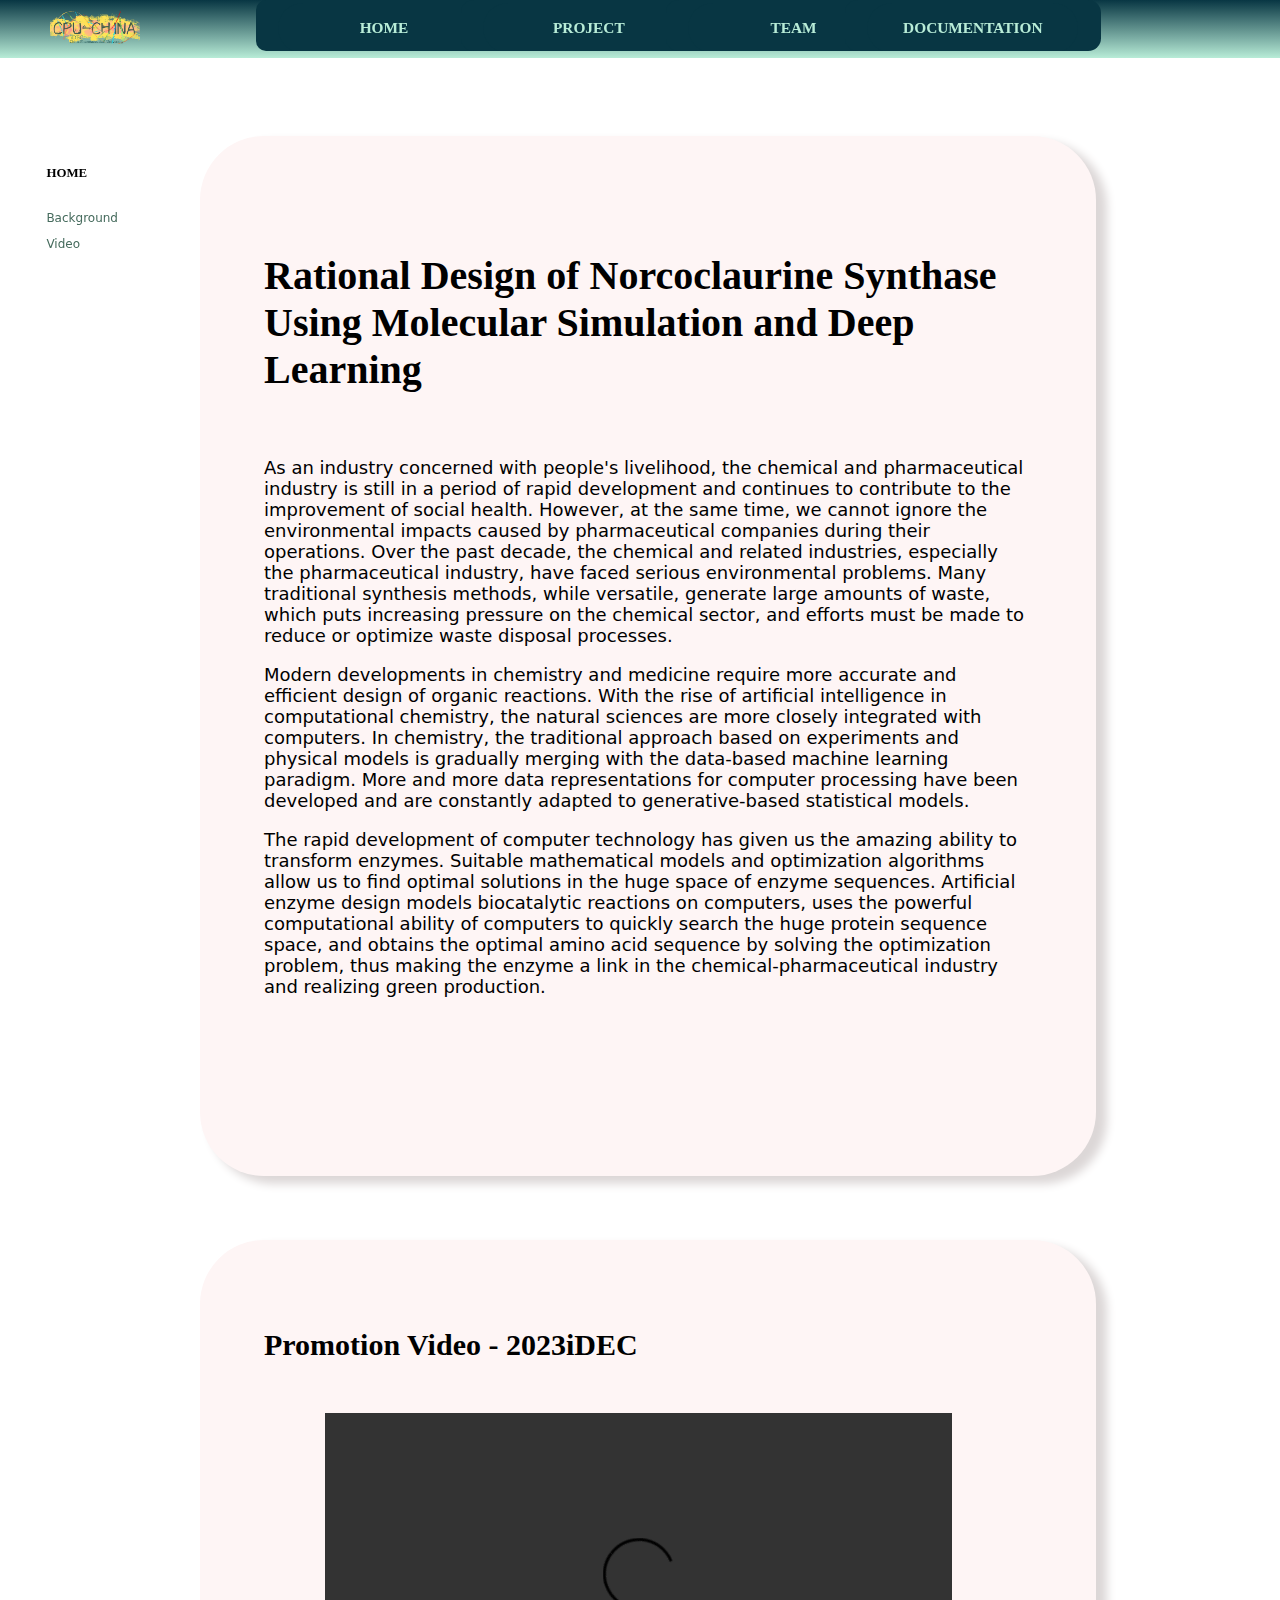
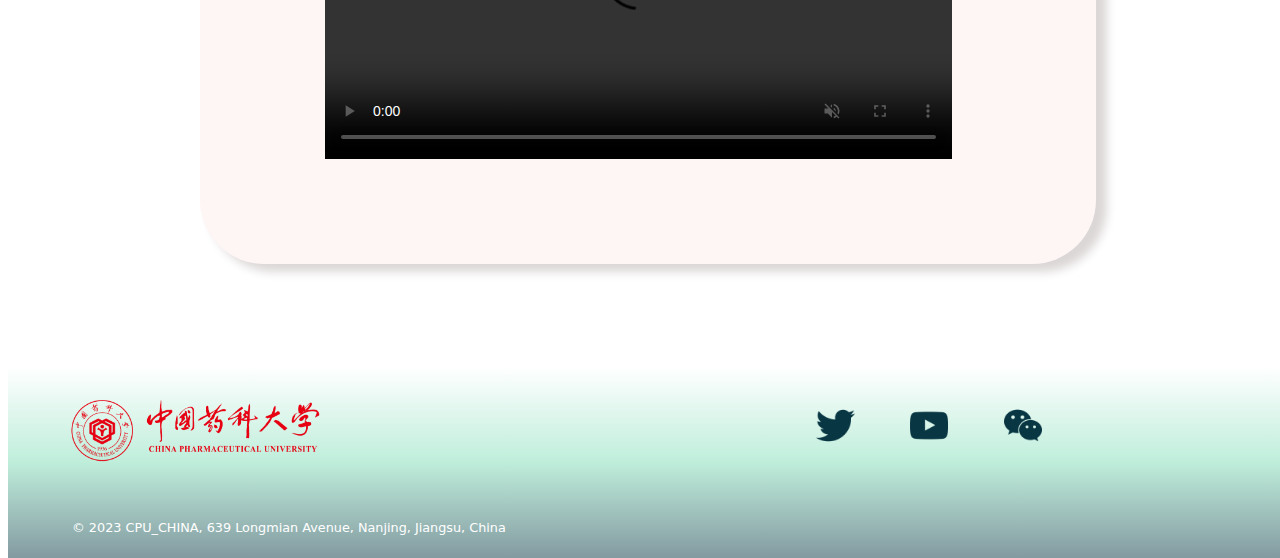
==== index.html @ 5f78f817 "Fix Path" ====
<!doctype html>
<html lang="en">
<head>
<meta charset="utf-8">
<meta http-equiv="X-UA-Compatible" content="IE=edge,chrome=1"><meta http-equiv="Content-Type" content="text/html; charset=utf-8"><meta name="applicable-device" content="mobile"><meta name="renderer" content="webkit"><meta name="force-rendering" content="webkit"><meta name="viewport" content="width=device-width,initial-scale=1,minimum-scale=1,maximum-scale=1,user-scalable=no,viewport-fit=cover">
<title>index</title>
	<link rel="icon" href="../images/icon.png" size="16×16">
	<link href="index.css" rel="stylesheet" type="text/css">

</head>

<body>
	<div id="top">
	<button onclick="topFunction()" id="myBtn" title="Back to top"></button>
<script>
// 当网页向下滑动 20px 出现"返回顶部" 按钮
window.onscroll = function() {scrollFunction()};
 
function scrollFunction() {console.log(121);
    if (document.body.scrollTop > 20 || document.documentElement.scrollTop > 20) {
        document.getElementById("myBtn").style.display = "block";
    } else {
        document.getElementById("myBtn").style.display = "none";
    }
}
 
// 点击按钮，返回顶部
function topFunction() {
    document.body.scrollTop = 0;
    document.documentElement.scrollTop = 0;
}
</script>
	</div>
	<div id="float">
		<h6>HOME</h6>
		
		<p style="font-size:1.2rem"><a href="#aaa" class="website">Background</a></p>
		<p style="font-size:1.2rem"><a href="#bbb" class="website">Video</a></p>
		
	</div>
		<div id="nav">
		<img src="images/队伍logo.png" alt="" style="width:7.025vw;height:3.325vw;margin-right:10rem;margin-left:5rem;margin-top:0.6vw"/>
		<div class="items">
        <div class="menu">
		<a href="../index.html" class="function">HOME</a>
			</div>
		</div>
		<div class="items">
			<div class="menu1">
		<a href="../html/PROJECT.html" class="function">PROJECT</a>
		<div class="drop"><a href="PROJECT.html#aaa">Introduction</a></div>
		<div class="drop"><a href="PROJECT.html#bbb">Results</a></div>
        <div class="drop"><a href="TIMELINE.html">Timeline</a></div>
			</div>
		</div>
		<div class="items">
			<div class="menu2">
			<a href="../html/MEMBERS.html" class="function">TEAM</a>
                <div class="drop"><a href="MEMBERS.html#aaa">Members</a></div>
                <div class="drop"><a href="SOCIAL MEDIA.html#aaa">Social Media</a></div>
				<div class="drop"><a href="SOCIAL MEDIA.html#bbb">Sponsors</a></div>
			</div>
		</div>
		<div class="items">
			<div class="menu3">
			<span><a href="../html/DOCUMENTATION.html" class="function">DOCUMENTATION</a></span>
                <div class="drop"><a href="DOCUMENTATION.html#aaa">Models</a></div>
                <div class="drop"><a href="DOCUMENTATION.html#bbb">Protocols</a></div>
				<div class="drop"><a href="DOCUMENTATION.html#ccc">Webinar China</a></div>
	</div>
		</div>
	</div>
<div id="aaa">
	<h1 style="font-family:Baskerville, Baskerville, 'Palatino Linotype', Palatino, 'Century Schoolbook L', 'Times New Roman', 'serif', Palatino">Rational Design of Norcoclaurine Synthase
Using Molecular Simulation and Deep Learning</h1>
	<p>As an industry concerned with people's livelihood, the chemical and pharmaceutical industry is still in a period of rapid development and continues to contribute to the improvement of social health. However, at the same time, we cannot ignore the environmental impacts caused by pharmaceutical companies during their operations. Over the past decade, the chemical and related industries, especially the pharmaceutical industry, have faced serious environmental problems. Many traditional synthesis methods, while versatile, generate large amounts of waste, which puts increasing pressure on the chemical sector, and efforts must be made to reduce or optimize waste disposal processes.</p>
	<p>Modern developments in chemistry and medicine require more accurate and efficient design of organic reactions. With the rise of artificial intelligence in computational chemistry, the natural sciences are more closely integrated with computers. In chemistry, the traditional approach based on experiments and physical models is gradually merging with the data-based machine learning paradigm. More and more data representations for computer processing have been developed and are constantly adapted to generative-based statistical models.</p>
	<p>The rapid development of computer technology has given us the amazing ability to transform enzymes. Suitable mathematical models and optimization algorithms allow us to find optimal solutions in the huge space of enzyme sequences. Artificial enzyme design models biocatalytic reactions on computers, uses the powerful computational ability of computers to quickly search the huge protein sequence space, and obtains the optimal amino acid sequence by solving the optimization problem, thus making the enzyme a link in the chemical-pharmaceutical industry and realizing green production.</p>
	</div>
	<div id="bbb">
		<h2>Promotion Video - 2023iDEC</h2>
		  <video alt="CPU_CHINA - Promotion Video - 2023iDEC" style="z-index:-1; width:49vw;height: 27vw;margin-top:2vw;margin-left:8%" controls autoplay loop muted>  
    		<source src="Video.mp4" type="video/mp4">  
		</video>
	</div>
	
	<div id="foot">
		<div style="height:0;margin-bottom:1vw">
	  <img src="images/药大logo.png" style="width:21.048vw;height:6vw;margin-left:4.2vw;margin-top:2vw" alt=""/></div>
		<p style="float: left;color:white;font-size: 1vw;z-index:-111;margin-left:5vw;margin-top:11vw">© 2023 CPU_CHINA, 639 Longmian Avenue, Nanjing, Jiangsu, China</p>
	<div class="row2">
			  <a href="https://twitter.com/CPUiDEC" title="X/twitter" target="_blank">
				  <span class="pichange">
					  <img src="images/推特.png" style="width:3vw;height:3vw" alt=""/>
					  <img src="images/推特 (1).png" style="width:3vw;height:3vw" alt=""/>
				  </span></a>
					<a href="https://www.youtube.com/channel/UC6F-a6IRl6As4OQupKKFChA" title="YouTube" target="_blank">
						<span class="pichange">
							<img src="images/youtube-play.png" style="width:3vw;height:3vw" alt=""/>
				    <img src="images/youtube-play (1).png" style="width:3vw;height:3vw" alt=""/> </span></a>
					<a href="https://mp.weixin.qq.com/s/IXvS5gNCoC4EXbNunYW3pA" title="WeChat" target="_blank">
						<span class="pichange">
							<img src="images/微信 (2).png" style="width:3vw;height:3vw" alt=""/><img src="images/微信 (3).png" style="width:3vw;height:3vw" alt=""/>
					</span></a>
						
	  </div>
		

	</div>
</body>
</html>
---- index.css ----
@charset "utf-8";
/* CSS Document */
html,body{
	font-size:10px;
	width:100%;
}
body{
	min-width: 1200px;
	overflow: scroll
}
a{
	text-decoration: none
}
@media(max-width:600px){
	body{width:100vw;}
	#nav{width:100vw}
	#aaa{width:100vw}
	#eee{width:100vw}
	#ddd{width:100vw}
	#bbb{width:100vw}
	#ccc{width:100vw}
	}
@media(max-width:700px){
	body{width:100vw;}
	#nav{width:100vw}
	#aaa{width:100vw}
	#eee{width:100vw}
	#ddd{width:100vw}
	#bbb{width:100vw}
	#ccc{width:100vw}
}
@media(max-width:800px){
	body{width:100vw;}
	#nav{width:100vw}
	#aaa{width:100vw}
	#eee{width:100vw}
	#ddd{width:100vw}
	#bbb{width:100vw}
	#ccc{width:100vw}
}
@media(max-width:960px){
	body{width:100vw;}
	#nav{width:100vw}
	#aaa{width:100vw}
	#eee{width:100vw}
	#ddd{width:100vw}
	#bbb{width:100vw}
	#ccc{width:100vw}
}
@media(max-width:1100px){
	body{width:100vw;}
	#nav{width:100vw}
	#aaa{width:100vw}
	#eee{width:100vw}
	#ddd{width:100vw}
	#bbb{width:100vw}
	#ccc{width:100vw}
}
@media(max-width:1200px){
	body{width:100vw;}
	#nav{width:100vw}
	#aaa{width:100vw}
	#eee{width:100vw}
	#ddd{width:100vw}
	#bbb{width:100vw}
	#ccc{width:100vw}
}
@media(max-width:1300px){
	body{width:100vw;}
	#nav{width:100vw}
	#aaa{width:100vw}
	#eee{width:100vw}
	#ddd{width:100vw}
	#bbb{width:100vw}
	#ccc{width:100vw}
}
@media(max-width:1400px){
	body{width:100vw;}
	#nav{width:100vw}
	#aaa{width:100vw}
	#eee{width:100vw}
	#ddd{width:100vw}
	#bbb{width:100vw}
	#ccc{width:100vw}
}
@media(max-width:1500px){
	body{width:100vw;}
	#nav{width:100vw}
	#aaa{width:100vw}
	#eee{width:100vw}
	#ddd{width:100vw}
	#bbb{width:100vw}
	#ccc{width:100vw}
}
@media(max-width:1600px){
	body{width:100vw;}
	#nav{width:100vw}
	#aaa{width:100vw}
	#eee{width:100vw}
	#ddd{width:100vw}
	#bbb{width:100vw}
	#ccc{width:100vw}
}
main{
	width:min(70ch,100% - 4rem);
	margin-inline:auto;
}
h1{
	font-size: 4rem;
	font-family:Baskerville, "Palatino Linotype", Palatino, "Century Schoolbook L", "Times New Roman", "serif";
	margin-bottom: 5vw
}
h2{
	font-size: 3rem;
}
h3{
	font-size: 2rem;
}
p{
	font-size:1.8rem;
	font-family:Segoe, "Segoe UI", "DejaVu Sans", "Trebuchet MS", Verdana, "sans-serif";
	word-break: normal;
	
}
#myBtn {
			position: fixed;
			bottom: 8vw;
			right: 4vw;
			z-index: 99;
			border: none;
			cursor: pointer;
			inline-height:0;
			font-size:0;
			width:7.5rem;
			height:7.5rem;
			background-color:rgba(0,0,0,0.00);
			background-image: url("images/组件 1 – 4.png");
			opacity: 0.6;
			background-repeat: no-repeat;
			}
#myBtn:hover {
	filter:drop-shadow(4px 4px 4px rgba(12,0,0,0.2));
	opacity: 1
}
#nav{
	position: fixed;
	width:100%;
	height:4.5vw;
	float:left;
	background:linear-gradient(rgba(8,54,67,1),rgba(184,236,215,1));
	top:0;
	left:0;
	right:0
	
}
/*侧边导航栏*/

#float{
	height:20vw;
	position: fixed;
	margin-top:10vw;
	margin-left: 3vw;
	font-size: 1.5vw;
	font-weight: normal
	
}
#aaa{
	width:60%;
	height:95rem;
	float:left;
	margin-left:15vw;
	margin-top:10vw;
	padding-top:7vw;
	padding-left:5vw;
	padding-right:5vw;
	background-color: #FEF5F5;
	border-radius: 5vw;
	box-shadow: 10px 7px 10px 1px #DCD7D7;
	
}
#eee{
	width:60%;
	height:70rem;
	float:left;
	margin-left:15vw;
	margin-top:5vw;
	padding-top:5vw;
	padding-left:5vw;
	padding-right:5vw;
	background-color: #FEF5F5;
	border-radius: 5vw;
	box-shadow: 10px 7px 10px 1px #DCD7D7 ;
}
#ddd{
	width:60%;
	height:85rem;
	float:left;
	margin-left:15vw;
	margin-top:5vw;
	padding-top:5vw;
	padding-left:5vw;
	padding-right:5vw;
	background-color: #FEF5F5;
	border-radius: 5vw;
	box-shadow: 10px 7px 10px 1px #DCD7D7 ;
}
#bbb{
	width:60%;
	height:56rem;
	float:left;
	margin-left:15vw;
	margin-top:5vw;
	padding-top:5vw;
	padding-left:5vw;
	padding-right:5vw;
	background-color: #FEF5F5;
	border-radius: 5vw;
	box-shadow: 10px 7px 10px 1px #DCD7D7 ;
	z-index: -99
}
#ccc{
	width:60%;
	height:90rem;
	float:left;
	margin-left:15vw;
	margin-top:5vw;
	padding-top:5vw;
	padding-left:5vw;
	padding-right:5vw;
	background-color: #FEF5F5;
	border-radius: 5vw;
	box-shadow: 10px 7px 10px 1px #DCD7D7 ;
}
#foot{
	width:100%;
	height:15vw;
	background:linear-gradient(#fff,rgba(184,236,215,0.9),rgba(8,54,67,0.5));
	margin-top:8vw;
	float:left;
	bottom:0
	
}
/*导航栏*/
.function:link,.function:visited {
			display:inline-block;
		    width:16vw;
			font-family: Bronova;
			font-weight:bold;
			font-size: 1.2vw;
			color: rgba(184,236,215,1);
			background-color:rgba(8,54,67,1);
	
			text-align:center;
			padding:0.1vw;
			text-decoration:none;
			text-transform:uppercase;
			border:2px solid rgba(255,255,255,0);
			border-radius: 2.6vw;
	height:2vw;
	padding-bottom:1.5vw;
	margin-top: 0.2vw;
	margin-bottom: 0.2vw;
		}
		.function:hover,.function:active {
			text-decoration: underline;
			border-radius: 2.6vw;
			filter: drop-shadow(4px 4px 8px rgba(255,255,255,0.80));
			border:2px solid rgba(184,236,215,1);
			}

.items {
    width:100%;
	left:0;
	top:0;
	height: 0;
	float: left;
	background: rgba(8,54,67,1);
}

.menu{
    width: 20vw;
    height: 4vw;
    background: rgba(8,54,67,1);
    line-height: 3.5vw;
    text-align: center;
    position:fixed;
	top:0;
    overflow:hidden;
	z-index: 99;
	float: left;
	margin-left:20vw;
	border-radius: 1rem;
	
	
}
.menu:hover{
    overflow:visible;
	width:20vw;
    color: rgba(8,54,67,1);
    z-index:999;
    cursor:pointer;
}
.menu1{
    width: 20vw;
    height: 4vw;
    background: rgba(8,54,67,1);
    line-height: 3.5vw;
    text-align: center;
    position:fixed;
	top:0;
    overflow:hidden;
	font-family: Bronova;
	font-weight: Bold;
	font-size: 1.4vw;
	z-index: 99;
	float: left;
	margin-left:36vw;
	border-radius: 1vw;
	
	
}
.menu1:hover{
    overflow:visible;
	width:20vw;
    color: rgba(8,54,67,1);
    z-index:999;
    cursor:pointer;
	
}
.menu2{
    width: 20vw;
    height: 4vw;
    background: rgba(8,54,67,1);
    line-height: 3.5vw;
    text-align: center;
    position:fixed;
	top:0;
    overflow:hidden;
	font-family: Bronova;
	font-weight: Bold;
	font-size: 1.4vw;
	z-index: 99;
	float: left;
	margin-left:52vw;
	border-radius: 1vw
	
}
.menu2:hover{
    overflow:visible;
	width:20vw;
    color: rgba(8,54,67,1);
    z-index:999;
    cursor:pointer;
}
.menu3{
    width: 20vw;
    height: 4vw;
    background: rgba(8,54,67,1);
    line-height: 3.5vw;
    text-align: center;
    position:fixed;
	top:0;
    overflow:hidden;
	font-family:Bronova;
	font-weight: Bold;
	font-size: 1.4vw;
	z-index: 99;
	float: left;
	margin-left:66vw;
	border-radius: 1vw
	
}
.menu3:hover{
    overflow:visible;
	width:20vw;
    color: rgba(8,54,67,1);
    z-index:999;
    cursor:pointer;
}
.drop{
    filter:drop-shadow(2px 2px 2px rgba(255,255,255,0.80));
	text-shadow: -1px 1px 0 #FFF, 1px 1px 0 #FFF,1px -1px 0 #FFF,-1px -1px 0 #FFF;
    text-align: center;
    width: 15vw;
    height: 2.5vw;
    line-height: 2.9vw;
    overflow: hidden;
	font-weight:normal;
	margin-left:2.2vw;
	font-weight: bold;
	font-size:1vw;
	color:rgba(8,54,67,1);
	border:2px solid rgba(255,255,255,0);
}
.drop a{
	color:#476C5E
}
.drop:active,.drop:hover{
    background: rgba(184,236,215,1);
	filter: drop-shadow(4px 4px 4px rgba(184,236,215,0.80));
    cursor: pointer;
	border: 2px solid #0E5468;
	border-radius: 1.6vw;
	color:#53831F
}
	.row2{
		
		padding-left:23vw;
		margin-left:36vw;
		width:28vw;
		margin-top:2.6vw;
		z-index: 11;
		
	}
	.row2 img{
		float: left;
		margin-left:4vw
	}
.pichange{
	width:2vw;
	height:2vw;
	overflow: hidden;
	border:2px solid rgba(255,255,255,0);
}
.pichange img{
	border:2px solid rgba(255,255,255,0);
	padding-left:0;
	padding-top: 5px;
	height:20px;
	width:20px;
}
.pichange:hover img:last-child{
	display: block;
	border:2px solid rgba(255,255,255,0);
	cursor: pointer
}
.pichange:hover img:first-child{
	display: none;
	border:2px solid rgba(255,255,255,0);
	cursor: pointer
}
.pichange img:last-child{
	display: none;
	border:2px solid rgba(255,255,255,0);			
}
.website{
	text-decoration: none;
	color:#476C5E
}
.website:hover{
	text-decoration: underline;
	color:#9FA939
}
.website:visited{
	color:#9FA939
}
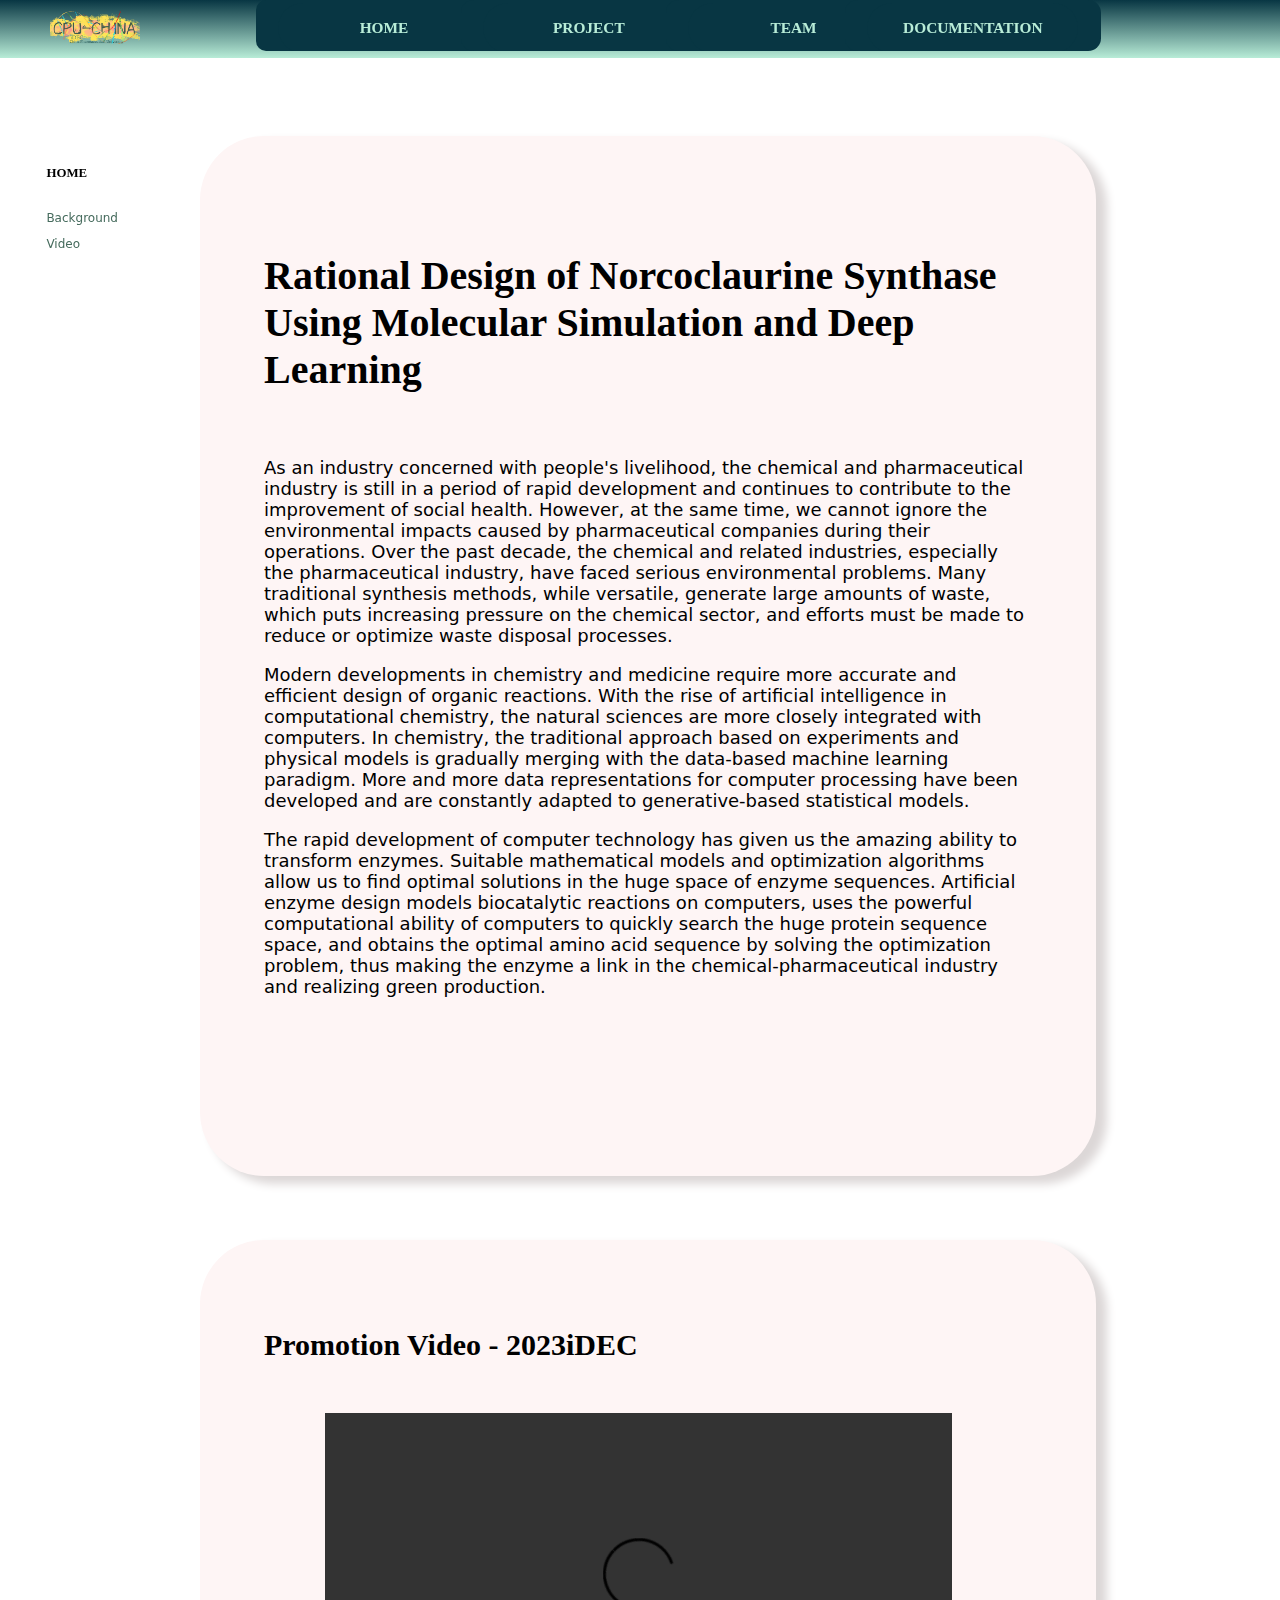
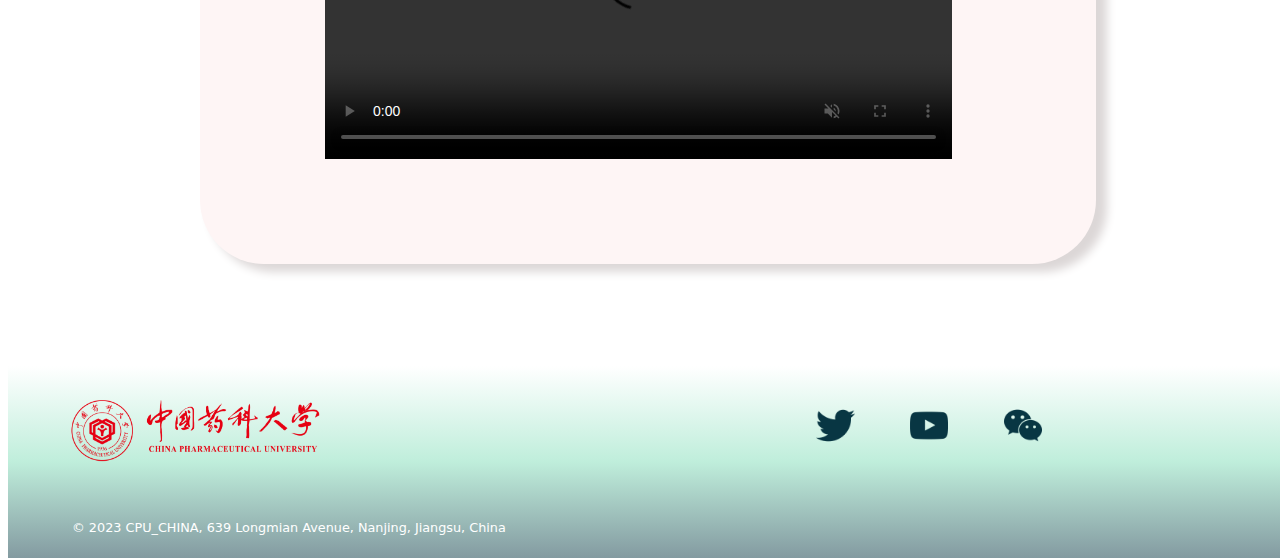
==== commit b69ee8ca: "Fix tital path" ====
--- a/index.html
+++ b/index.html
@@ -47,7 +47,7 @@
 		</div>
 		<div class="items">
 			<div class="menu1">
-		<a href="../html/PROJECT.html" class="function">PROJECT</a>
+		<a href="html/PROJECT.html" class="function">PROJECT</a>
 		<div class="drop"><a href="PROJECT.html#aaa">Introduction</a></div>
 		<div class="drop"><a href="PROJECT.html#bbb">Results</a></div>
         <div class="drop"><a href="TIMELINE.html">Timeline</a></div>
@@ -55,7 +55,7 @@
 		</div>
 		<div class="items">
 			<div class="menu2">
-			<a href="../html/MEMBERS.html" class="function">TEAM</a>
+			<a href="html/MEMBERS.html" class="function">TEAM</a>
                 <div class="drop"><a href="MEMBERS.html#aaa">Members</a></div>
                 <div class="drop"><a href="SOCIAL MEDIA.html#aaa">Social Media</a></div>
 				<div class="drop"><a href="SOCIAL MEDIA.html#bbb">Sponsors</a></div>
@@ -63,7 +63,7 @@
 		</div>
 		<div class="items">
 			<div class="menu3">
-			<span><a href="../html/DOCUMENTATION.html" class="function">DOCUMENTATION</a></span>
+			<span><a href="html/DOCUMENTATION.html" class="function">DOCUMENTATION</a></span>
                 <div class="drop"><a href="DOCUMENTATION.html#aaa">Models</a></div>
                 <div class="drop"><a href="DOCUMENTATION.html#bbb">Protocols</a></div>
 				<div class="drop"><a href="DOCUMENTATION.html#ccc">Webinar China</a></div>
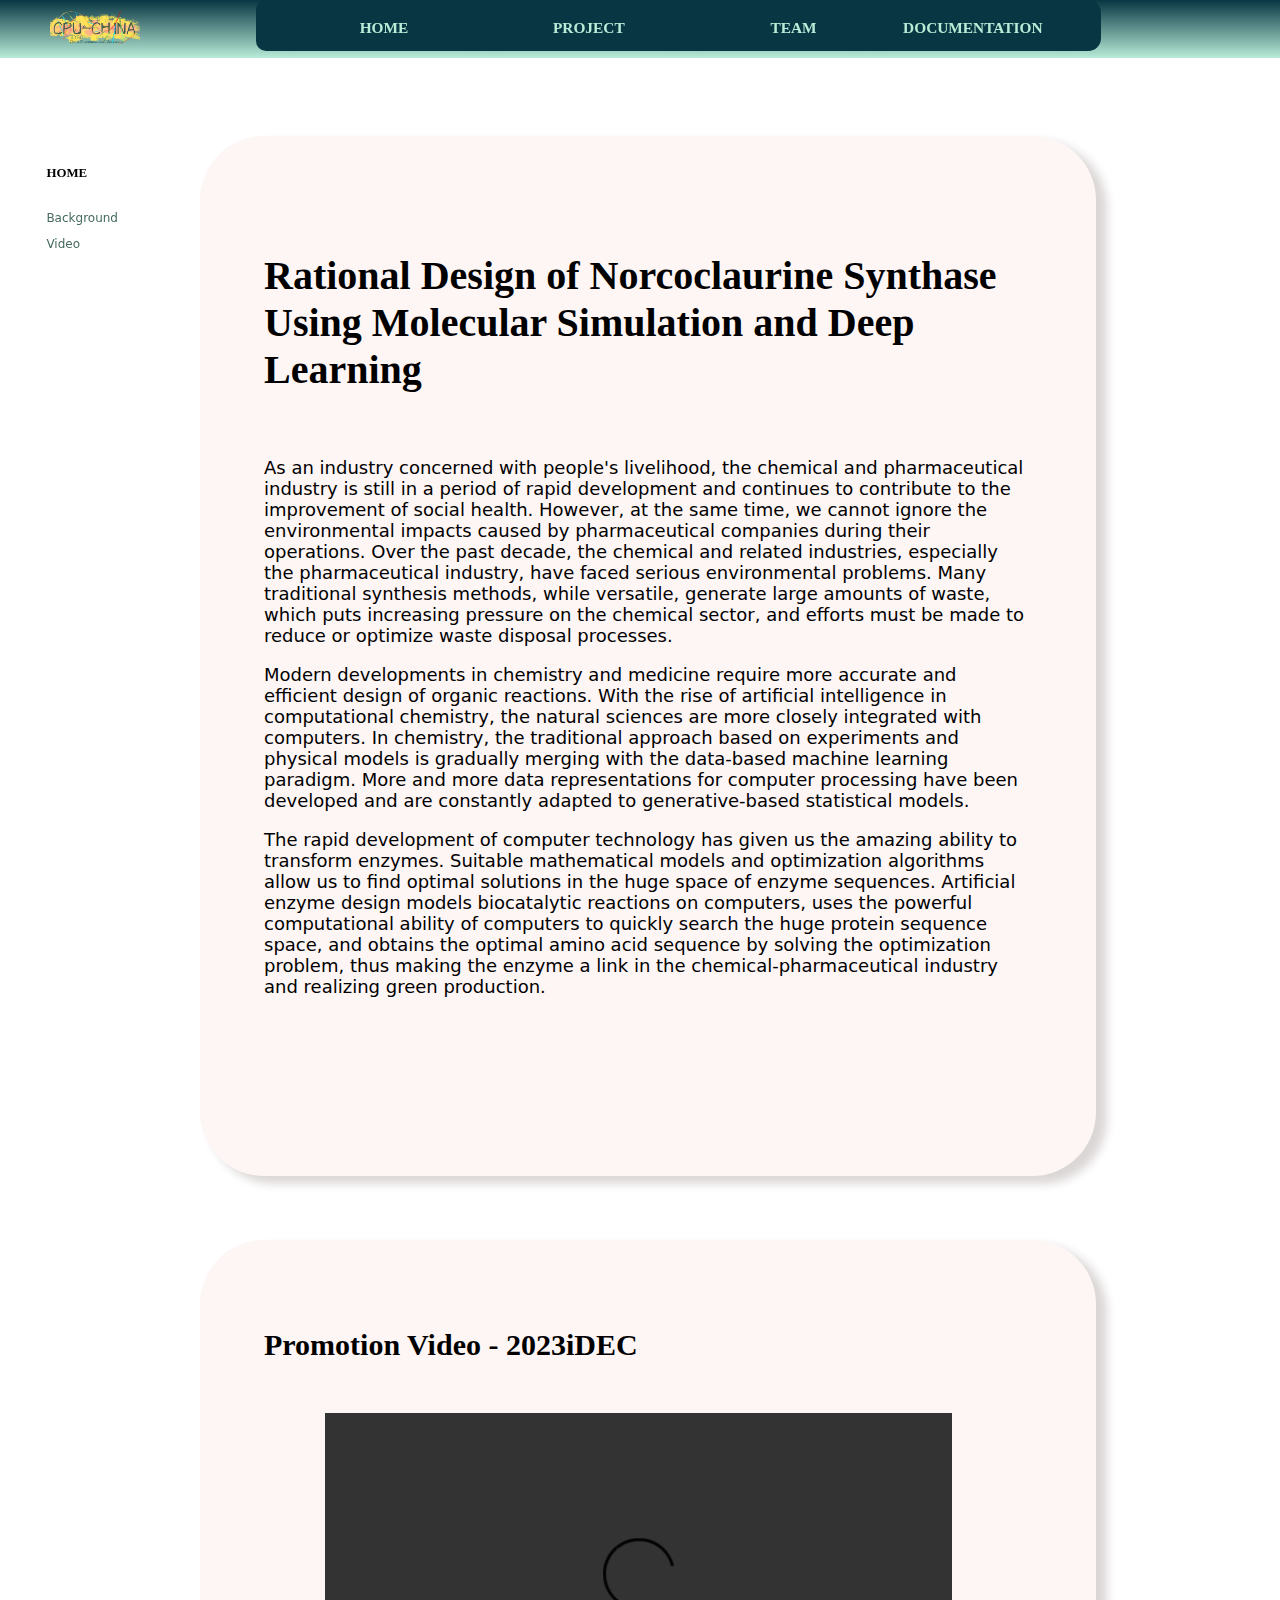
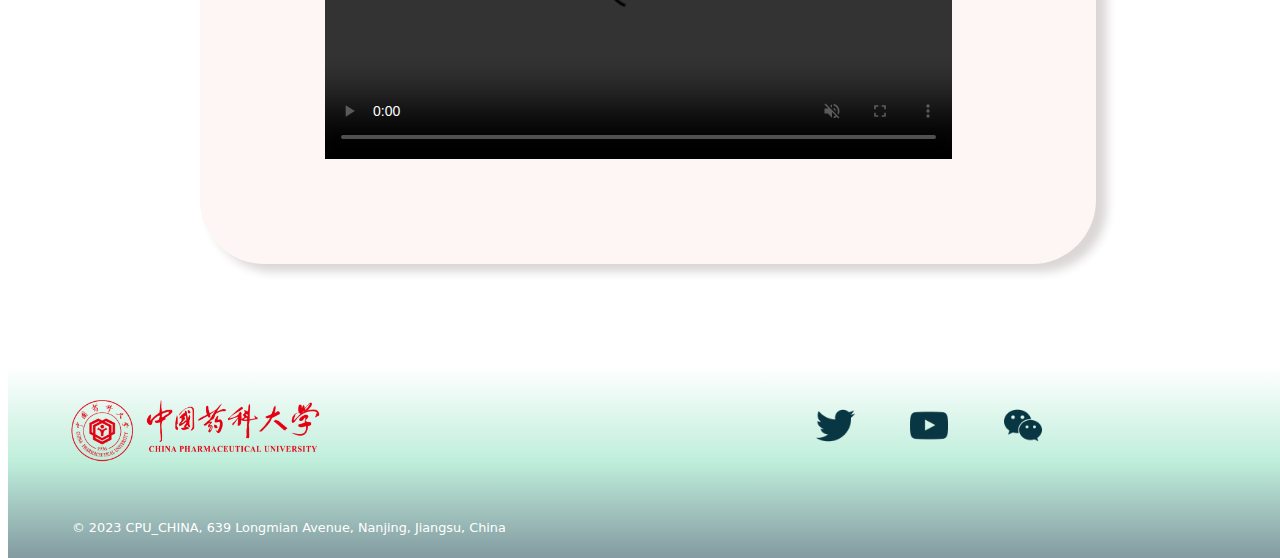
==== commit 2e3a001b: "Fix title path" ====
--- a/index.html
+++ b/index.html
@@ -42,31 +42,31 @@
 		<img src="images/队伍logo.png" alt="" style="width:7.025vw;height:3.325vw;margin-right:10rem;margin-left:5rem;margin-top:0.6vw"/>
 		<div class="items">
         <div class="menu">
-		<a href="../index.html" class="function">HOME</a>
+		<a href="index.html" class="function">HOME</a>
 			</div>
 		</div>
 		<div class="items">
 			<div class="menu1">
 		<a href="html/PROJECT.html" class="function">PROJECT</a>
-		<div class="drop"><a href="PROJECT.html#aaa">Introduction</a></div>
-		<div class="drop"><a href="PROJECT.html#bbb">Results</a></div>
-        <div class="drop"><a href="TIMELINE.html">Timeline</a></div>
+		<div class="drop"><a href="html/PROJECT.html#aaa">Introduction</a></div>
+		<div class="drop"><a href="html/PROJECT.html#bbb">Results</a></div>
+        <div class="drop"><a href="html/TIMELINE.html">Timeline</a></div>
 			</div>
 		</div>
 		<div class="items">
 			<div class="menu2">
 			<a href="html/MEMBERS.html" class="function">TEAM</a>
-                <div class="drop"><a href="MEMBERS.html#aaa">Members</a></div>
-                <div class="drop"><a href="SOCIAL MEDIA.html#aaa">Social Media</a></div>
-				<div class="drop"><a href="SOCIAL MEDIA.html#bbb">Sponsors</a></div>
+                <div class="drop"><a href="html/MEMBERS.html#aaa">Members</a></div>
+                <div class="drop"><a href="html/SOCIAL MEDIA.html#aaa">Social Media</a></div>
+				<div class="drop"><a href="html/SOCIAL MEDIA.html#bbb">Sponsors</a></div>
 			</div>
 		</div>
 		<div class="items">
 			<div class="menu3">
 			<span><a href="html/DOCUMENTATION.html" class="function">DOCUMENTATION</a></span>
-                <div class="drop"><a href="DOCUMENTATION.html#aaa">Models</a></div>
-                <div class="drop"><a href="DOCUMENTATION.html#bbb">Protocols</a></div>
-				<div class="drop"><a href="DOCUMENTATION.html#ccc">Webinar China</a></div>
+                <div class="drop"><a href="html/DOCUMENTATION.html#aaa">Models</a></div>
+                <div class="drop"><a href="html/DOCUMENTATION.html#bbb">Protocols</a></div>
+				<div class="drop"><a href="html/DOCUMENTATION.html#ccc">Webinar China</a></div>
 	</div>
 		</div>
 	</div>
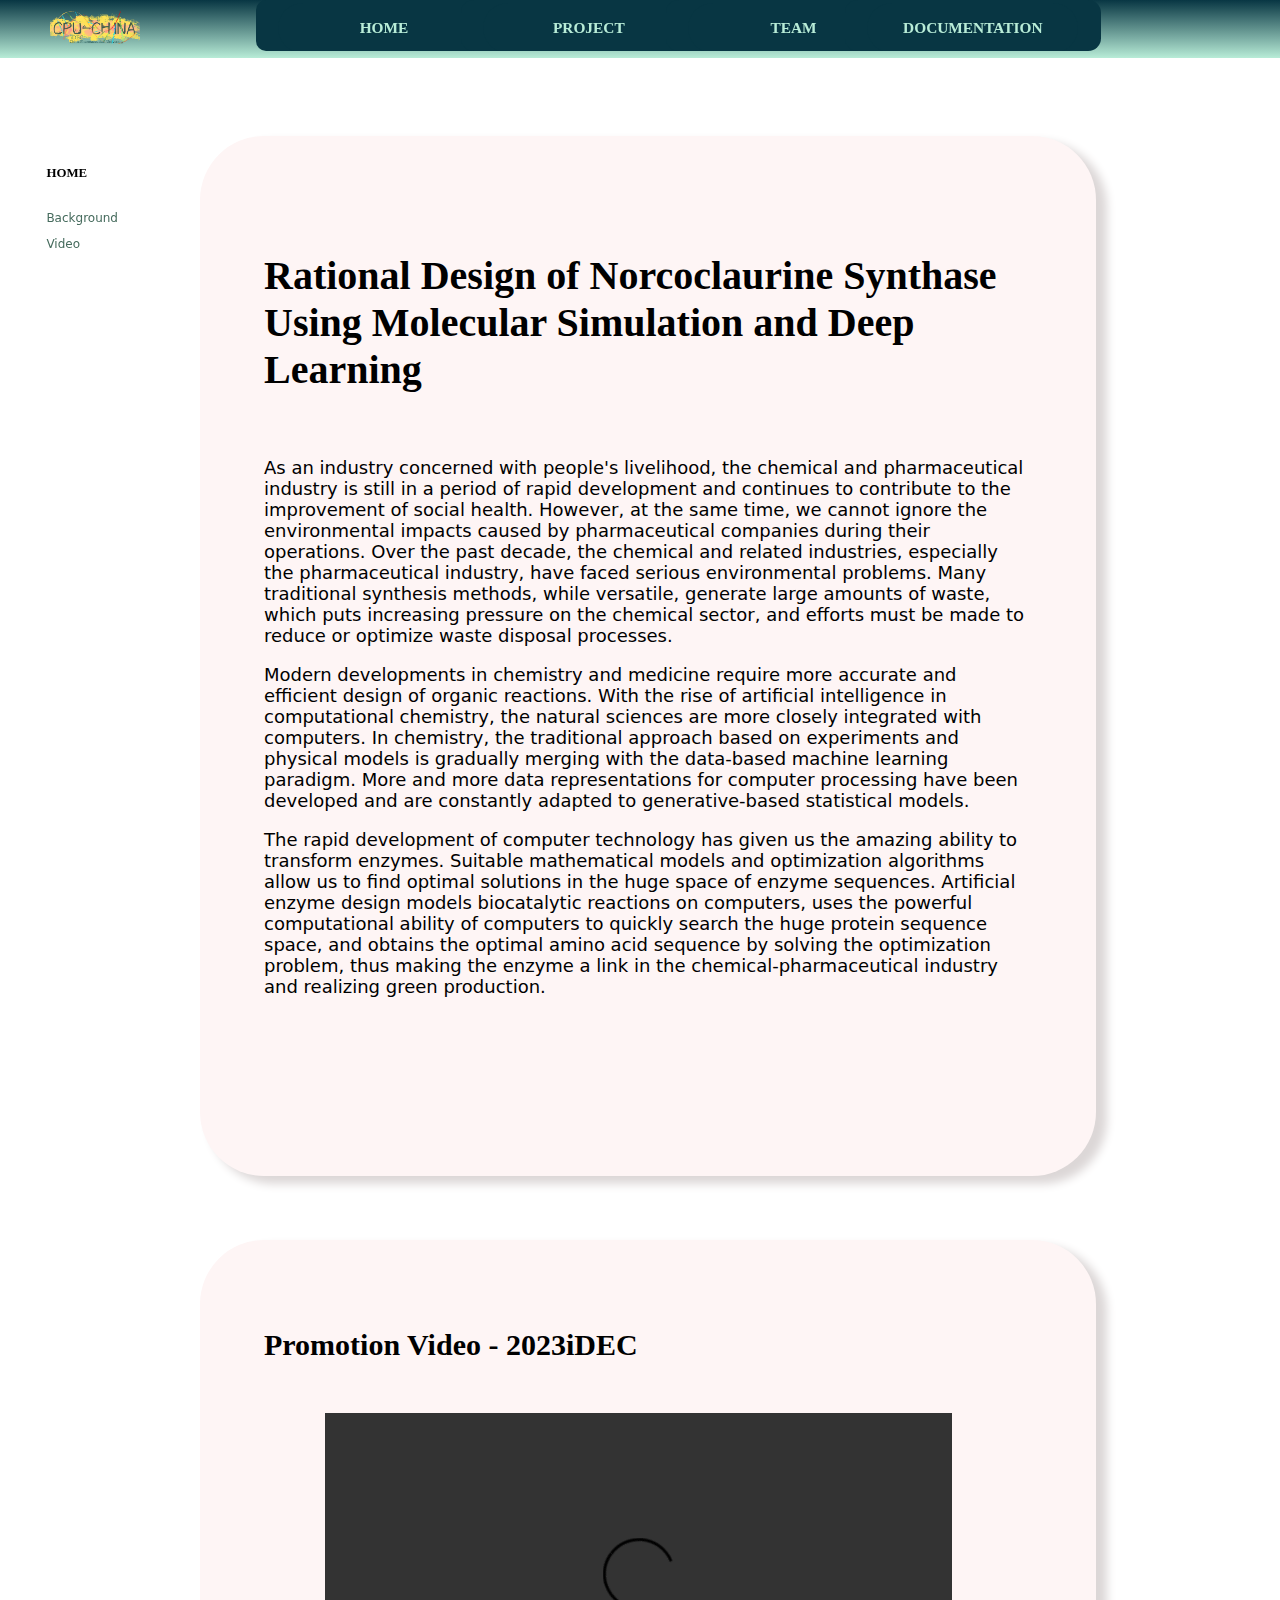
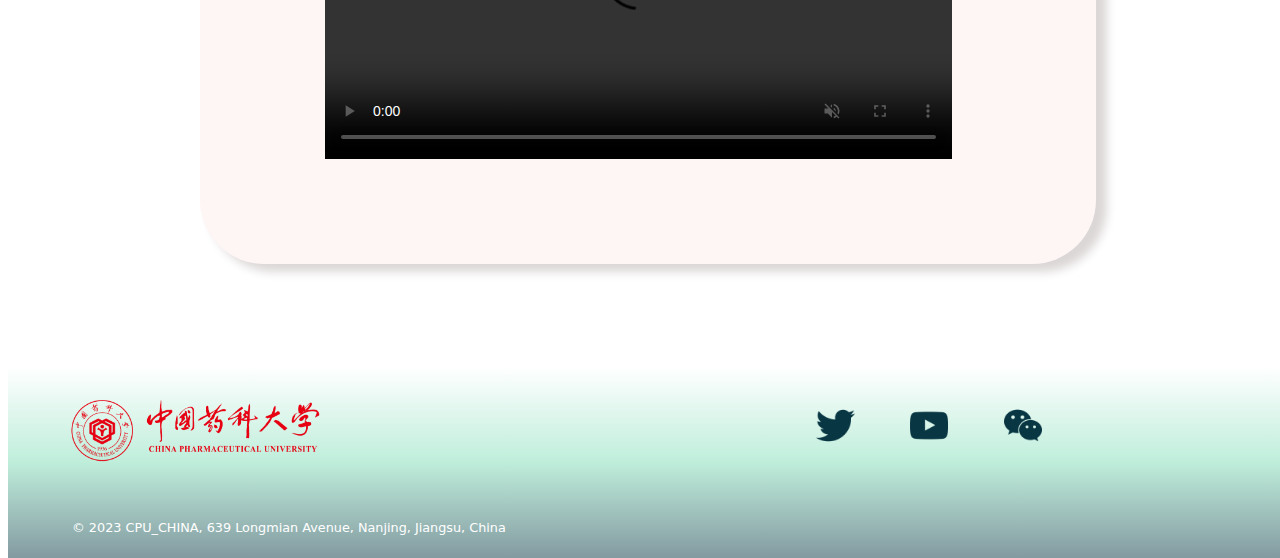
==== commit e6043479: "Fix icon" ====
--- a/index.html
+++ b/index.html
@@ -3,8 +3,8 @@
 <head>
 <meta charset="utf-8">
 <meta http-equiv="X-UA-Compatible" content="IE=edge,chrome=1"><meta http-equiv="Content-Type" content="text/html; charset=utf-8"><meta name="applicable-device" content="mobile"><meta name="renderer" content="webkit"><meta name="force-rendering" content="webkit"><meta name="viewport" content="width=device-width,initial-scale=1,minimum-scale=1,maximum-scale=1,user-scalable=no,viewport-fit=cover">
-<title>index</title>
-	<link rel="icon" href="../images/icon.png" size="16×16">
+<title>CPU_CHINA Homepage</title>
+	<link rel="icon" href="images/icon.png" size="16×16">
 	<link href="index.css" rel="stylesheet" type="text/css">
 
 </head>
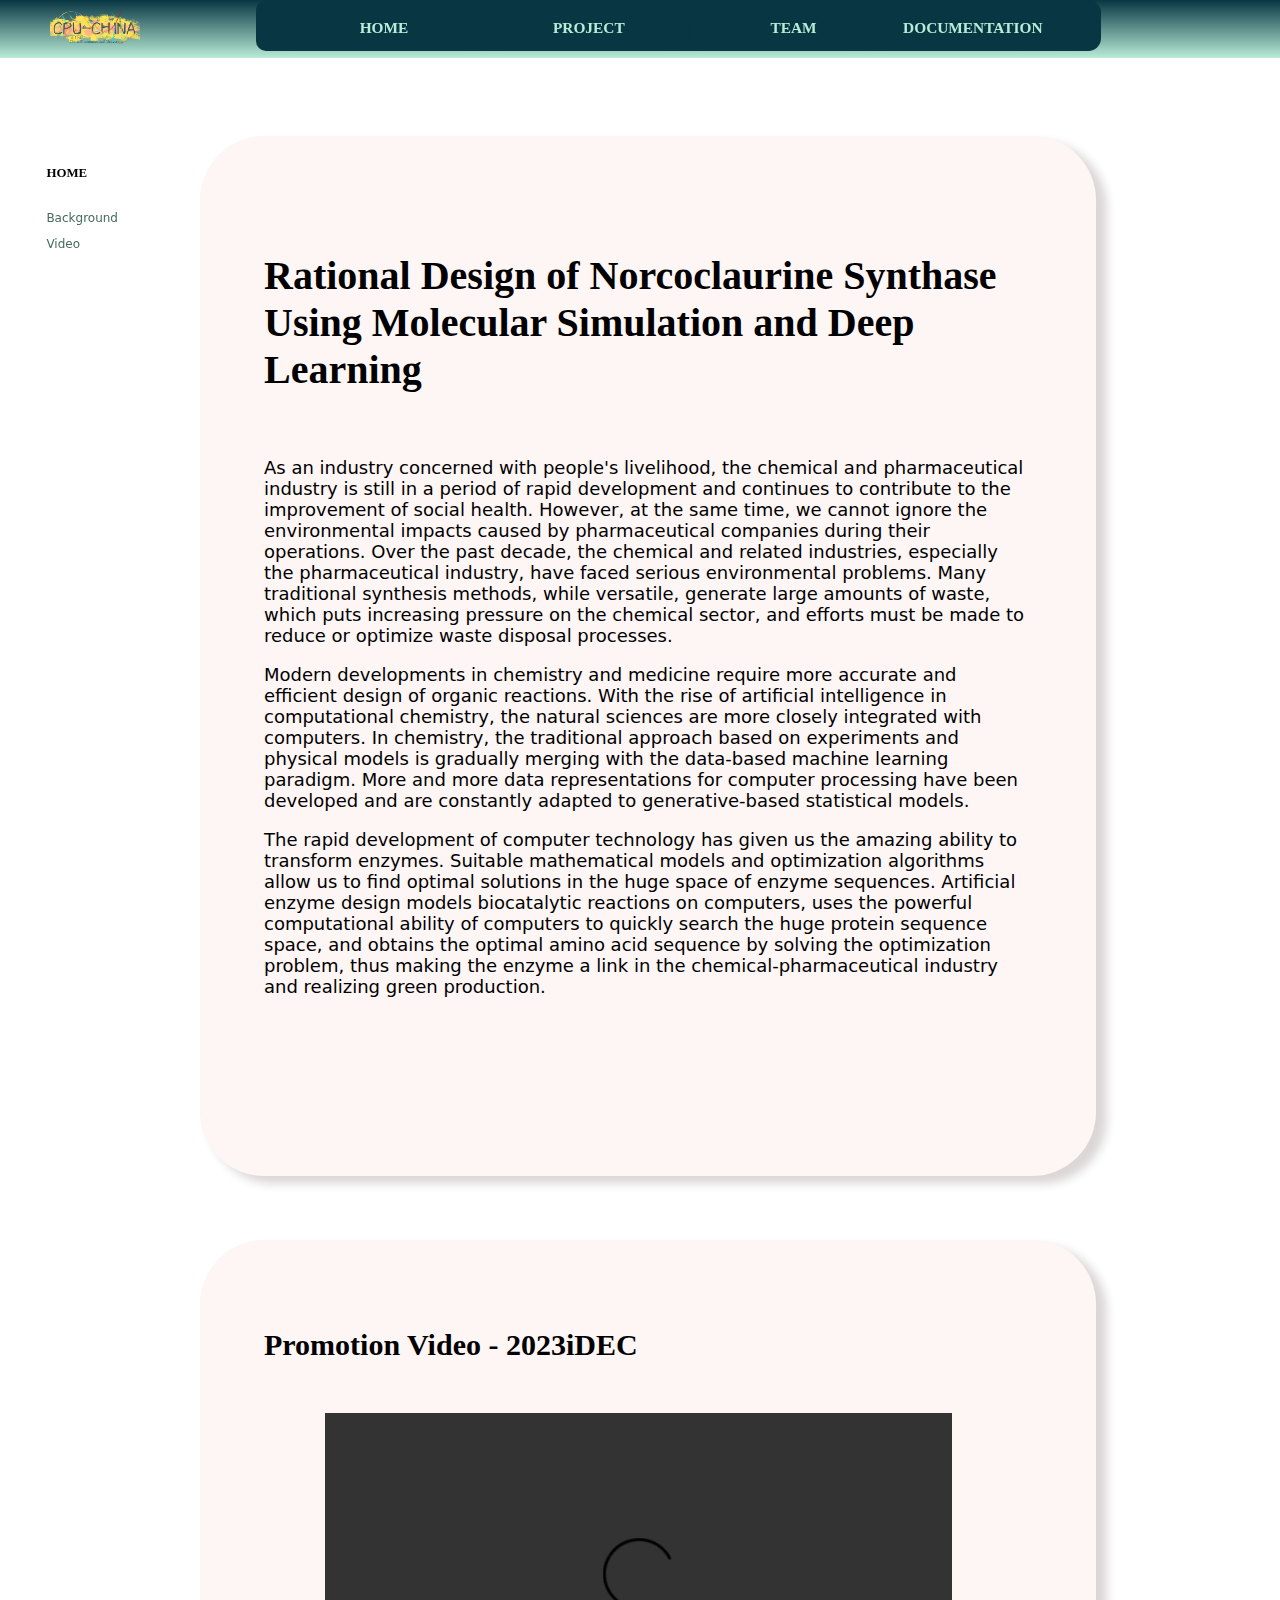
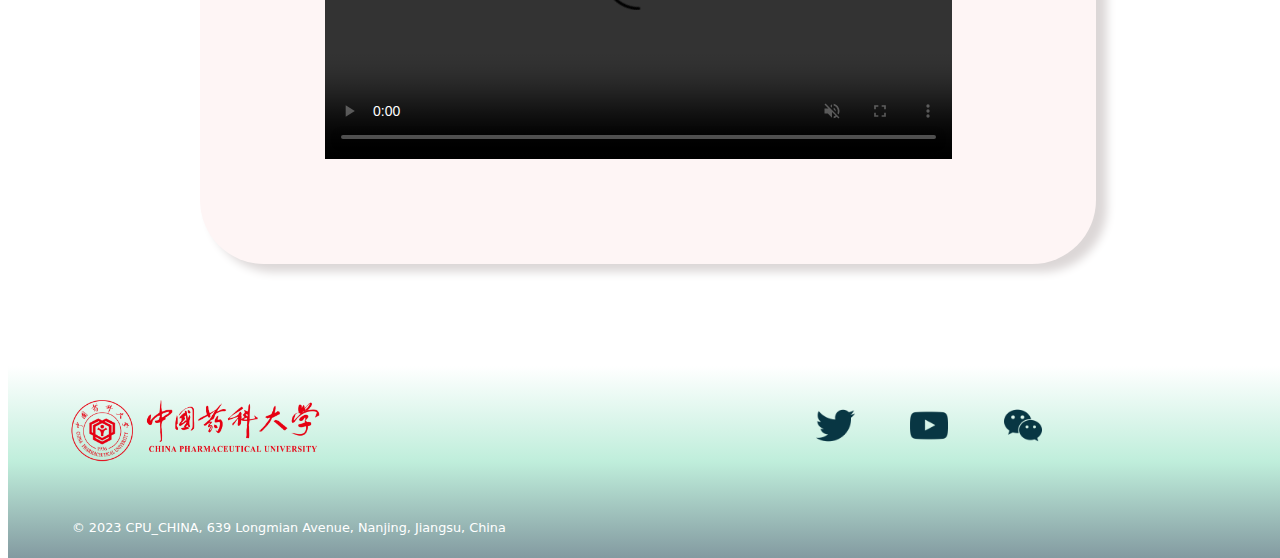
==== commit 65bb54d6: "Fix Sponsor shadow" ====
--- a/index.html
+++ b/index.html
@@ -58,7 +58,7 @@
 			<a href="html/MEMBERS.html" class="function">TEAM</a>
                 <div class="drop"><a href="html/MEMBERS.html#aaa">Members</a></div>
                 <div class="drop"><a href="html/SOCIAL MEDIA.html#aaa">Social Media</a></div>
-				<div class="drop"><a href="html/SOCIAL MEDIA.html#bbb">Sponsors</a></div>
+				<div class="drop"><a href="html/SOCIAL MEDIA.html#ccc">Sponsors</a></div>
 			</div>
 		</div>
 		<div class="items">
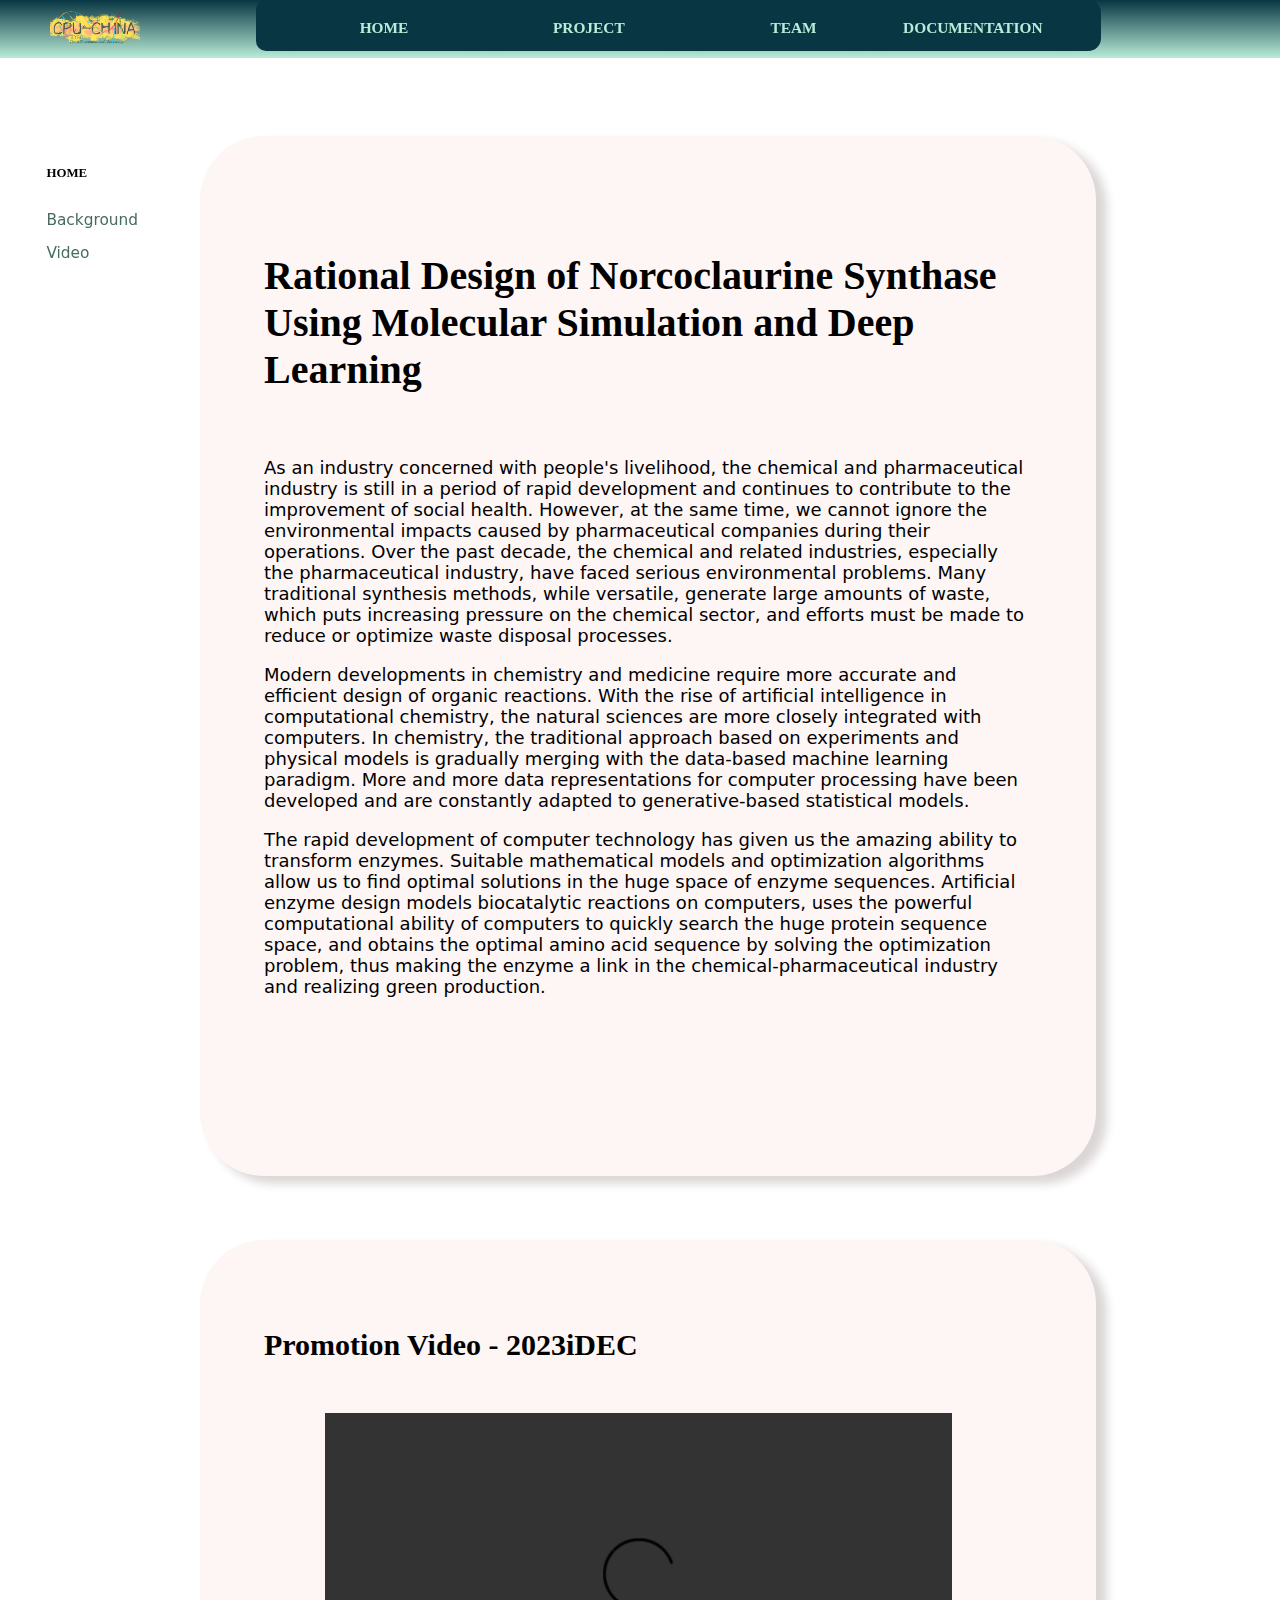
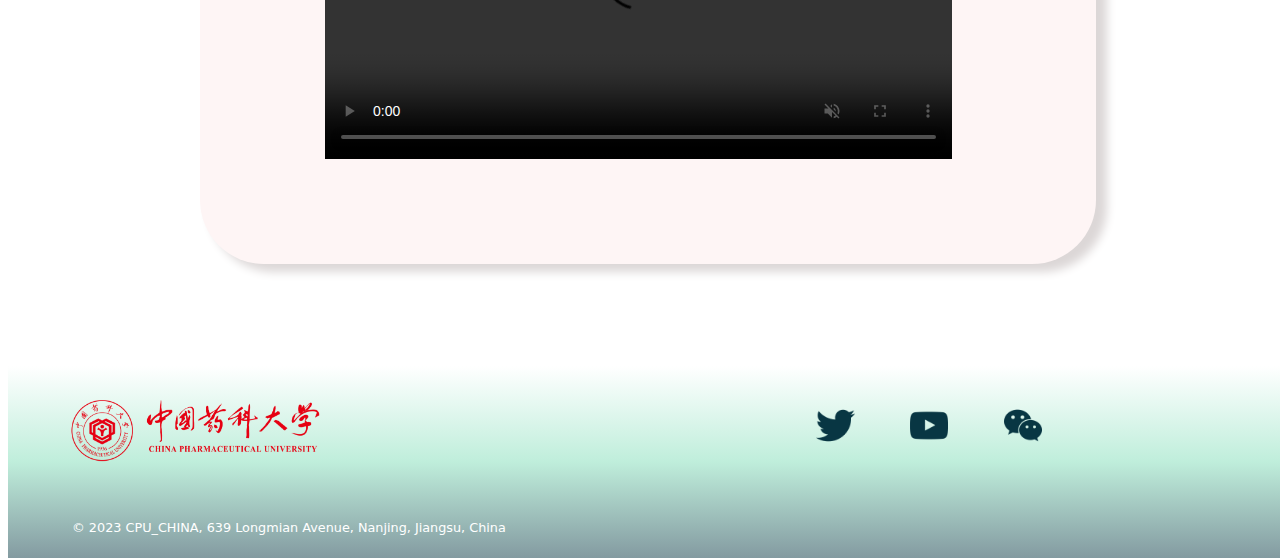
==== commit a4dcd694: "Fix blocks" ====
--- a/index.html
+++ b/index.html
@@ -34,8 +34,8 @@
 	<div id="float">
 		<h6>HOME</h6>
 		
-		<p style="font-size:1.2rem"><a href="#aaa" class="website">Background</a></p>
-		<p style="font-size:1.2rem"><a href="#bbb" class="website">Video</a></p>
+		<p style="font-size:1.2vw"><a href="#aaa" class="website">Background</a></p>
+		<p style="font-size:1.2vw"><a href="#bbb" class="website">Video</a></p>
 		
 	</div>
 		<div id="nav">
@@ -48,25 +48,28 @@
 		<div class="items">
 			<div class="menu1">
 		<a href="html/PROJECT.html" class="function">PROJECT</a>
+				<div style="background-color:rgba(255,255,255,0.8);border-bottom-left-radius: 2vw;border-bottom-right-radius: 2vw;width:16vw;margin-left:2vw;top:0">
 		<div class="drop"><a href="html/PROJECT.html#aaa">Introduction</a></div>
 		<div class="drop"><a href="html/PROJECT.html#bbb">Results</a></div>
-        <div class="drop"><a href="html/TIMELINE.html">Timeline</a></div>
+        <div class="drop"><a href="html/TIMELINE.html">Timeline</a></div></div>
 			</div>
 		</div>
 		<div class="items">
 			<div class="menu2">
 			<a href="html/MEMBERS.html" class="function">TEAM</a>
+				<div style="background-color:rgba(255,255,255,0.8);border-bottom-left-radius: 2vw;border-bottom-right-radius: 2vw;width:16vw;margin-left:2vw;top:0">
                 <div class="drop"><a href="html/MEMBERS.html#aaa">Members</a></div>
                 <div class="drop"><a href="html/SOCIAL MEDIA.html#aaa">Social Media</a></div>
-				<div class="drop"><a href="html/SOCIAL MEDIA.html#ccc">Sponsors</a></div>
+					<div class="drop"><a href="html/SOCIAL MEDIA.html#ccc">Sponsors</a></div></div>
 			</div>
 		</div>
 		<div class="items">
 			<div class="menu3">
 			<span><a href="html/DOCUMENTATION.html" class="function">DOCUMENTATION</a></span>
+				<div style="background-color:rgba(255,255,255,0.8);border-bottom-left-radius: 2vw;border-bottom-right-radius: 2vw;width:16vw;margin-left:2vw;top:0">
                 <div class="drop"><a href="html/DOCUMENTATION.html#aaa">Models</a></div>
                 <div class="drop"><a href="html/DOCUMENTATION.html#bbb">Protocols</a></div>
-				<div class="drop"><a href="html/DOCUMENTATION.html#ccc">Webinar China</a></div>
+					<div class="drop"><a href="html/DOCUMENTATION.html#ccc">Webinar China</a></div></div>
 	</div>
 		</div>
 	</div>
--- a/index.css
+++ b/index.css
@@ -15,91 +15,60 @@
 	body{width:100vw;}
 	#nav{width:100vw}
 	#aaa{width:100vw}
-	#eee{width:100vw}
-	#ddd{width:100vw}
-	#bbb{width:100vw}
-	#ccc{width:100vw}
+	#bbb{width:100vw}
 	}
 @media(max-width:700px){
 	body{width:100vw;}
 	#nav{width:100vw}
 	#aaa{width:100vw}
-	#eee{width:100vw}
-	#ddd{width:100vw}
-	#bbb{width:100vw}
-	#ccc{width:100vw}
+	#bbb{width:100vw}
 }
 @media(max-width:800px){
 	body{width:100vw;}
 	#nav{width:100vw}
 	#aaa{width:100vw}
-	#eee{width:100vw}
-	#ddd{width:100vw}
-	#bbb{width:100vw}
-	#ccc{width:100vw}
+	#bbb{width:100vw}
 }
 @media(max-width:960px){
 	body{width:100vw;}
 	#nav{width:100vw}
 	#aaa{width:100vw}
-	#eee{width:100vw}
-	#ddd{width:100vw}
-	#bbb{width:100vw}
-	#ccc{width:100vw}
+	#bbb{width:100vw}
 }
 @media(max-width:1100px){
 	body{width:100vw;}
-	#nav{width:100vw}
-	#aaa{width:100vw}
-	#eee{width:100vw}
-	#ddd{width:100vw}
-	#bbb{width:100vw}
-	#ccc{width:100vw}
+	#aaa{width:100vw}
+	#bbb{width:100vw}
 }
 @media(max-width:1200px){
 	body{width:100vw;}
 	#nav{width:100vw}
 	#aaa{width:100vw}
-	#eee{width:100vw}
-	#ddd{width:100vw}
-	#bbb{width:100vw}
-	#ccc{width:100vw}
+	#bbb{width:100vw}
 }
 @media(max-width:1300px){
 	body{width:100vw;}
 	#nav{width:100vw}
 	#aaa{width:100vw}
-	#eee{width:100vw}
-	#ddd{width:100vw}
-	#bbb{width:100vw}
-	#ccc{width:100vw}
+	#bbb{width:100vw}
 }
 @media(max-width:1400px){
 	body{width:100vw;}
 	#nav{width:100vw}
 	#aaa{width:100vw}
-	#eee{width:100vw}
-	#ddd{width:100vw}
-	#bbb{width:100vw}
-	#ccc{width:100vw}
+	#bbb{width:100vw}
 }
 @media(max-width:1500px){
 	body{width:100vw;}
 	#nav{width:100vw}
 	#aaa{width:100vw}
-	#eee{width:100vw}
-	#ddd{width:100vw}
-	#bbb{width:100vw}
-	#ccc{width:100vw}
+	#bbb{width:100vw}
 }
 @media(max-width:1600px){
 	body{width:100vw;}
 	#nav{width:100vw}
 	#aaa{width:100vw}
-	#eee{width:100vw}
-	#ddd{width:100vw}
-	#bbb{width:100vw}
-	#ccc{width:100vw}
+	#bbb{width:100vw}
 }
 main{
 	width:min(70ch,100% - 4rem);
@@ -150,11 +119,10 @@
 	background:linear-gradient(rgba(8,54,67,1),rgba(184,236,215,1));
 	top:0;
 	left:0;
-	right:0
-	
-}
+	right:0	
+}
+
 /*侧边导航栏*/
-
 #float{
 	height:20vw;
 	position: fixed;
@@ -175,35 +143,9 @@
 	padding-right:5vw;
 	background-color: #FEF5F5;
 	border-radius: 5vw;
-	box-shadow: 10px 7px 10px 1px #DCD7D7;
-	
-}
-#eee{
-	width:60%;
-	height:70rem;
-	float:left;
-	margin-left:15vw;
-	margin-top:5vw;
-	padding-top:5vw;
-	padding-left:5vw;
-	padding-right:5vw;
-	background-color: #FEF5F5;
-	border-radius: 5vw;
-	box-shadow: 10px 7px 10px 1px #DCD7D7 ;
-}
-#ddd{
-	width:60%;
-	height:85rem;
-	float:left;
-	margin-left:15vw;
-	margin-top:5vw;
-	padding-top:5vw;
-	padding-left:5vw;
-	padding-right:5vw;
-	background-color: #FEF5F5;
-	border-radius: 5vw;
-	box-shadow: 10px 7px 10px 1px #DCD7D7 ;
-}
+	box-shadow: 10px 7px 10px 1px #DCD7D7;	
+}
+
 #bbb{
 	width:60%;
 	height:56rem;
@@ -217,19 +159,6 @@
 	border-radius: 5vw;
 	box-shadow: 10px 7px 10px 1px #DCD7D7 ;
 	z-index: -99
-}
-#ccc{
-	width:60%;
-	height:90rem;
-	float:left;
-	margin-left:15vw;
-	margin-top:5vw;
-	padding-top:5vw;
-	padding-left:5vw;
-	padding-right:5vw;
-	background-color: #FEF5F5;
-	border-radius: 5vw;
-	box-shadow: 10px 7px 10px 1px #DCD7D7 ;
 }
 #foot{
 	width:100%;
@@ -264,7 +193,9 @@
 		.function:hover,.function:active {
 			text-decoration: underline;
 			border-radius: 2.6vw;
-			filter: drop-shadow(4px 4px 8px rgba(255,255,255,0.80));
+			filter: drop-shadow(3px 3px 3px rgba(255,255,255,0.80));
+			background-color:rgba(184,236,215,0.8);
+			color:rgba(8,54,67,1);
 			border:2px solid rgba(184,236,215,1);
 			}
 
@@ -316,8 +247,6 @@
 	float: left;
 	margin-left:36vw;
 	border-radius: 1vw;
-	
-	
 }
 .menu1:hover{
     overflow:visible;
@@ -385,10 +314,9 @@
     height: 2.5vw;
     line-height: 2.9vw;
     overflow: hidden;
-	font-weight:normal;
-	margin-left:2.2vw;
+	margin-left:0.5vw;
 	font-weight: bold;
-	font-size:1vw;
+	font-size:1.05vw;
 	color:rgba(8,54,67,1);
 	border:2px solid rgba(255,255,255,0);
 }
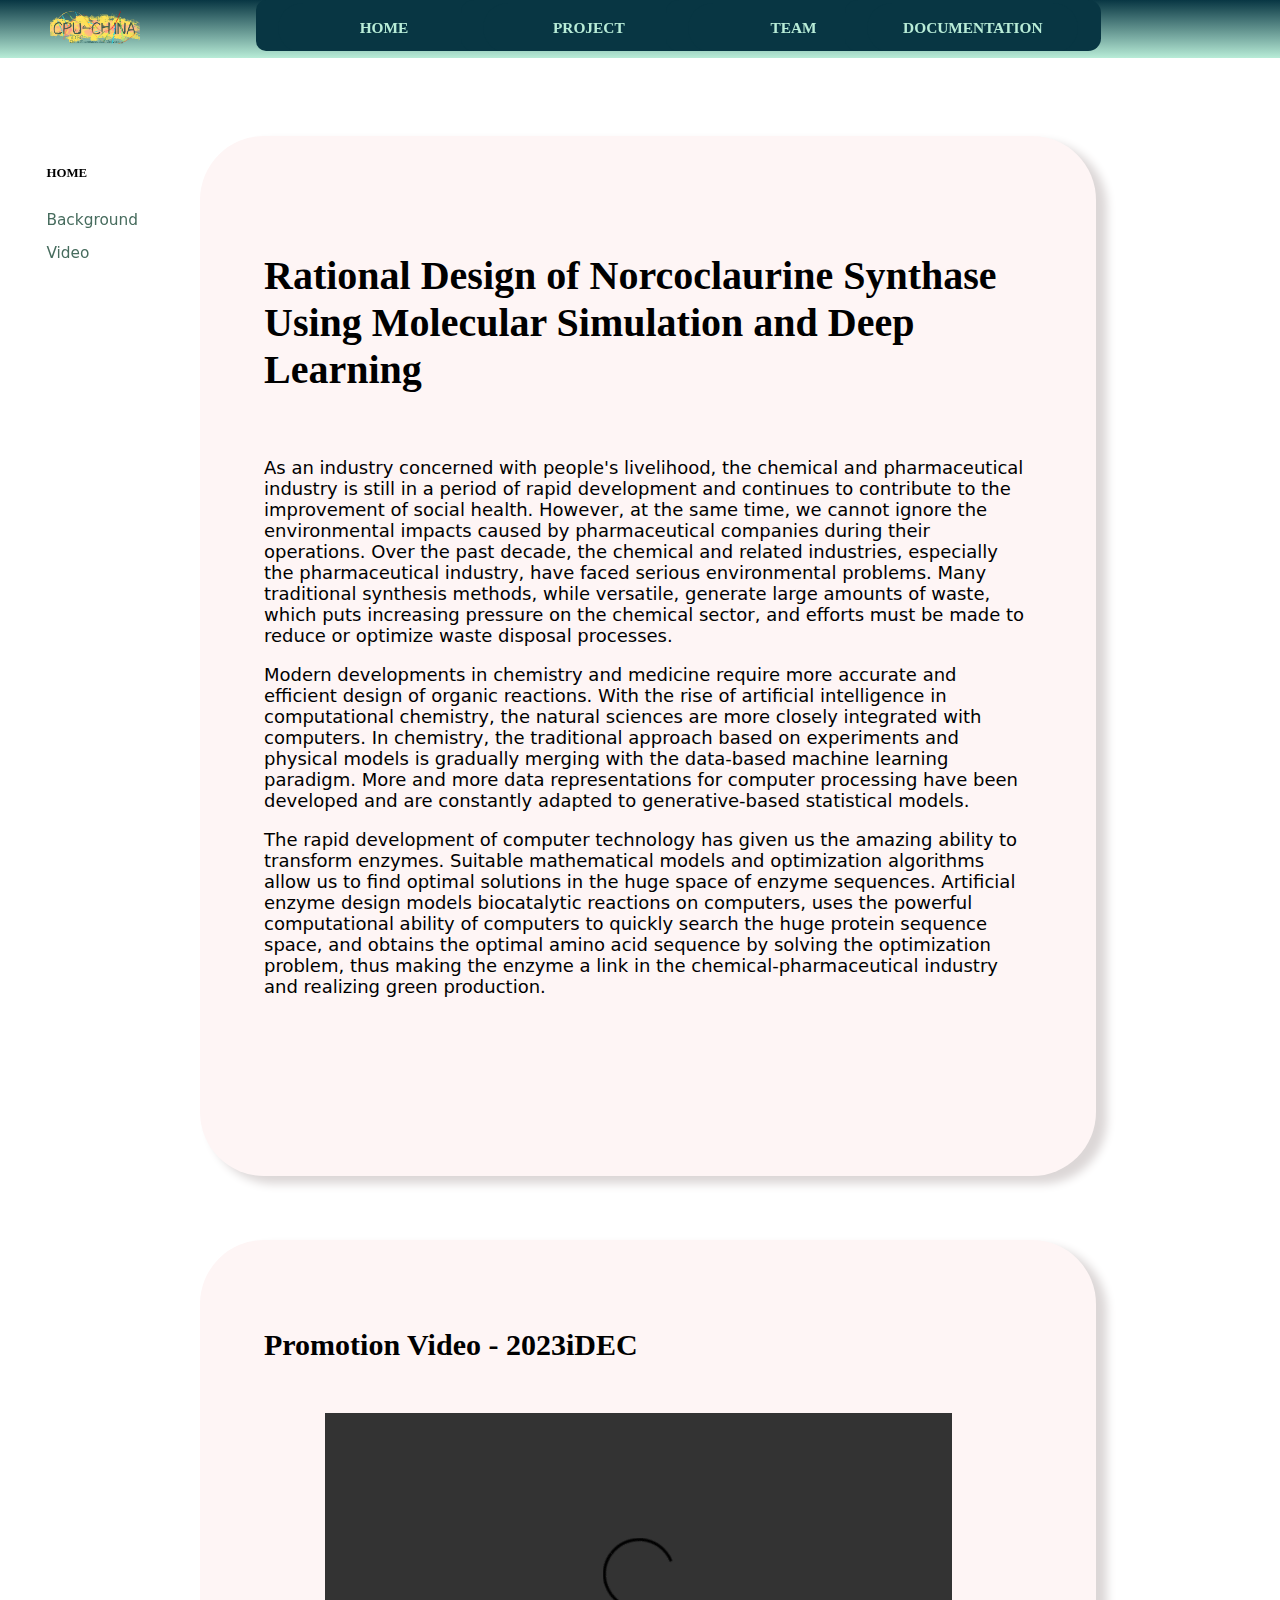
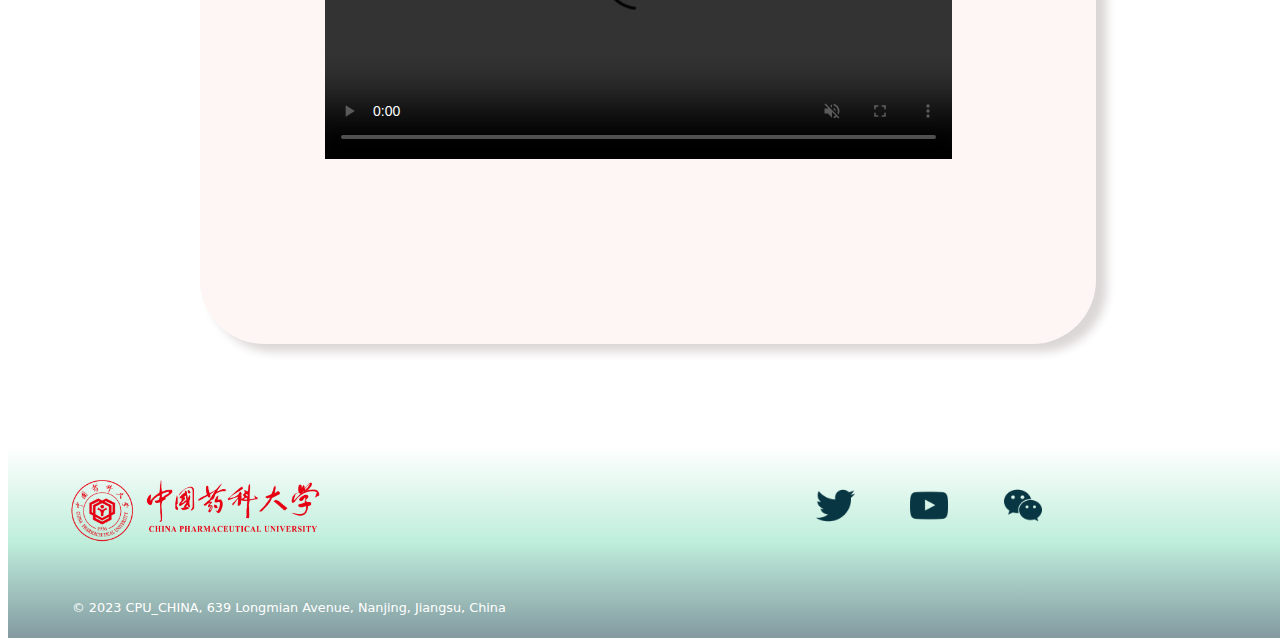
==== commit 664863e2: "Fix navigation bar" ====
--- a/index.html
+++ b/index.html
@@ -48,7 +48,7 @@
 		<div class="items">
 			<div class="menu1">
 		<a href="html/PROJECT.html" class="function">PROJECT</a>
-				<div style="background-color:rgba(255,255,255,0.8);border-bottom-left-radius: 2vw;border-bottom-right-radius: 2vw;width:16vw;margin-left:2vw;top:0">
+				<div style="background-color:rgba(255,255,255,0.8);border-bottom-left-radius: 2vw;border-bottom-right-radius: 2vw;width:16vw;margin-left:2vw;top:0；margin-bottom:1vw">
 		<div class="drop"><a href="html/PROJECT.html#aaa">Introduction</a></div>
 		<div class="drop"><a href="html/PROJECT.html#bbb">Results</a></div>
         <div class="drop"><a href="html/TIMELINE.html">Timeline</a></div></div>
@@ -57,7 +57,7 @@
 		<div class="items">
 			<div class="menu2">
 			<a href="html/MEMBERS.html" class="function">TEAM</a>
-				<div style="background-color:rgba(255,255,255,0.8);border-bottom-left-radius: 2vw;border-bottom-right-radius: 2vw;width:16vw;margin-left:2vw;top:0">
+				<div style="background-color:rgba(255,255,255,0.8);border-bottom-left-radius: 2vw;border-bottom-right-radius: 2vw;width:16vw;margin-left:2vw;top:0；margin-bottom:1vw">
                 <div class="drop"><a href="html/MEMBERS.html#aaa">Members</a></div>
                 <div class="drop"><a href="html/SOCIAL MEDIA.html#aaa">Social Media</a></div>
 					<div class="drop"><a href="html/SOCIAL MEDIA.html#ccc">Sponsors</a></div></div>
@@ -66,7 +66,7 @@
 		<div class="items">
 			<div class="menu3">
 			<span><a href="html/DOCUMENTATION.html" class="function">DOCUMENTATION</a></span>
-				<div style="background-color:rgba(255,255,255,0.8);border-bottom-left-radius: 2vw;border-bottom-right-radius: 2vw;width:16vw;margin-left:2vw;top:0">
+				<div style="background-color:rgba(255,255,255,0.8);border-bottom-left-radius: 2vw;border-bottom-right-radius: 2vw;width:16vw;margin-left:2vw;top:0；margin-bottom:1vw">
                 <div class="drop"><a href="html/DOCUMENTATION.html#aaa">Models</a></div>
                 <div class="drop"><a href="html/DOCUMENTATION.html#bbb">Protocols</a></div>
 					<div class="drop"><a href="html/DOCUMENTATION.html#ccc">Webinar China</a></div></div>
--- a/index.css
+++ b/index.css
@@ -148,7 +148,7 @@
 
 #bbb{
 	width:60%;
-	height:56rem;
+	height:64rem;
 	float:left;
 	margin-left:15vw;
 	margin-top:5vw;
